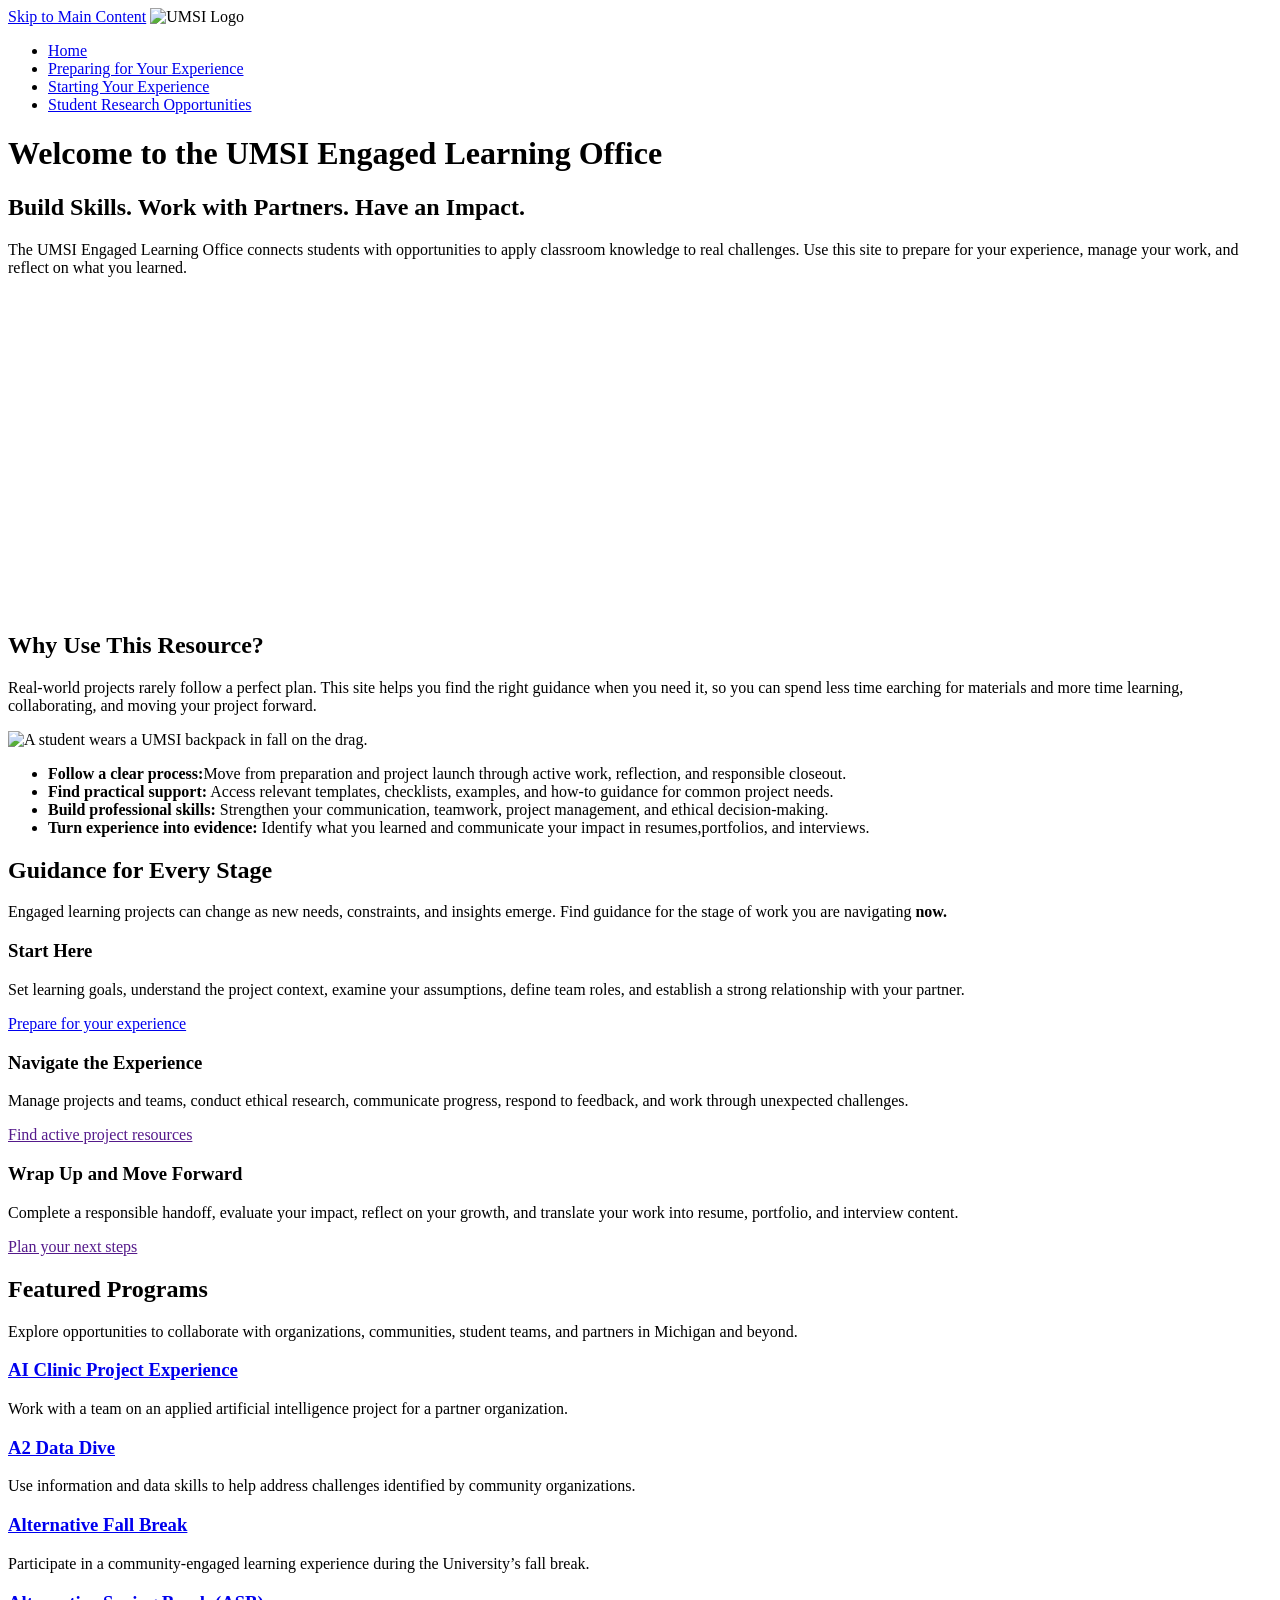
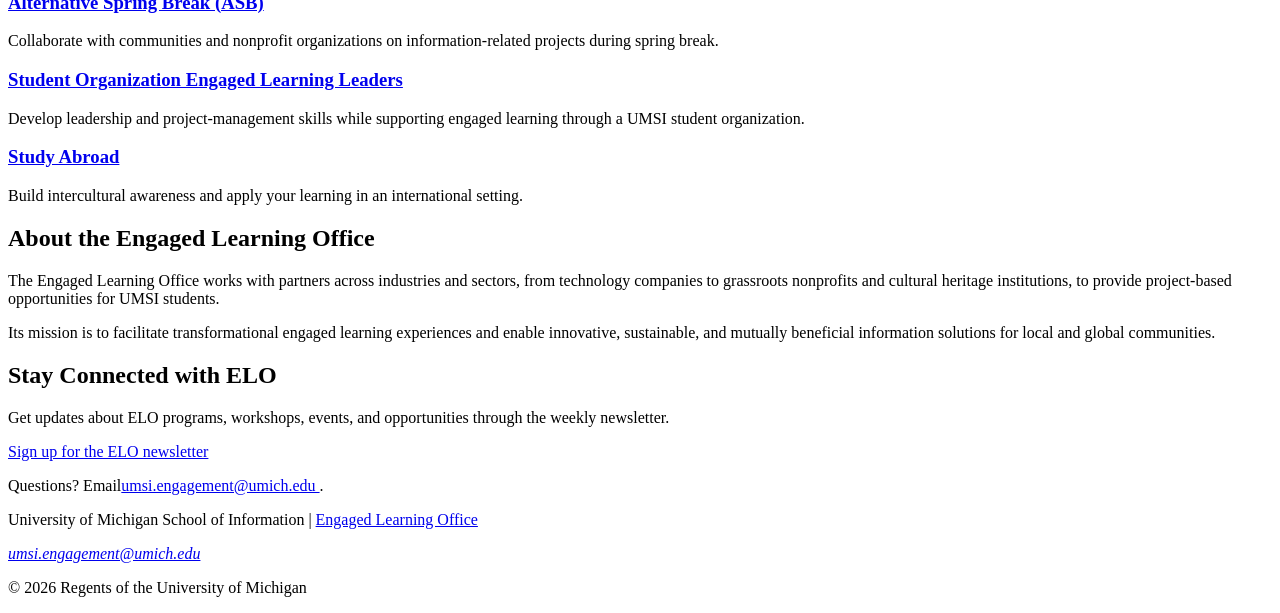
==== index.html @ c6bb86fb "Add files via upload" ====
<!DOCTYPE html>
<html lang="en">

<head>
  <meta charset="UTF-8">
  <meta name="viewport" content="width=device-width, initial-scale=1.0">
  <title>Engaged Learning Resources | UMSI</title>

</head>

<body>

  <header>
    <a href="#main">Skip to Main Content</a>
    <img src="images/UMSI_signature_vertical_informal_solidblue.jpg" alt="UMSI Logo">
    <nav>
      <ul>
        <li><a href="index.html">Home</a></li>
        <li><a href="prep.html">Preparing for Your Experience</a></li>
        <li><a href="start.html">Starting Your Experience</a></li>
        <li><a href="study.html">Student Research Opportunities</a></li>
      </ul>
    </nav>
    <h1>Welcome to the UMSI Engaged Learning Office</h1>

  </header>
  <main id="main">
    <section>
      <h2>Build Skills. Work with Partners. Have an Impact.</h2>
      <p>
        The UMSI Engaged Learning Office connects students with opportunities to apply classroom knowledge to real
        challenges. Use this site to prepare for your experience, manage your work, and reflect on what you learned.
      </p>

      <iframe width="560px" height="315px" src="https://www.youtube.com/embed/81ZO9RfIJEQ?si=tBp82YWZMl1u7CVS"
        title="YouTube video player" frameborder="0"
        allow="accelerometer; autoplay; clipboard-write; encrypted-media; gyroscope; picture-in-picture; web-share"
        referrerpolicy="strict-origin-when-cross-origin" allowfullscreen></iframe>
      <!-- Note: this iframe might cause an Axe ARIA error - that's not on you that's on YouTube! -->
    </section>

    <section>
      <h2>Why Use This Resource?</h2>

      <p>Real-world projects rarely follow a perfect plan. This site helps you find the right guidance when you need it,
        so you can spend less time earching for materials and more time learning, collaborating, and moving your project
        forward.
      </p>
      <img src="images/UMSI_CampusFall_UMSIBackpack_02.jpg" alt="A student wears a UMSI backpack in fall on the drag.">
      <ul>
        <li><strong>Follow a clear process:</strong>Move from preparation and project launch through active work,
          reflection, and responsible closeout.</li>
        <li><strong>Find practical support:</strong> Access relevant templates, checklists, examples, and how-to
          guidance for common project needs.</li>
        <li><strong>Build professional skills:</strong> Strengthen your communication, teamwork, project management, and
          ethical decision-making.</li>
        <li><strong>Turn experience into evidence:</strong> Identify what you learned and communicate your impact in
          resumes,portfolios, and interviews.</li>
      </ul>
    </section>

    <section>
      <h2>Guidance for Every Stage</h2>
      <p>Engaged learning projects can change as new needs, constraints, and insights emerge. Find guidance for the
        stage of work you are navigating <strong>now.</strong></p>
      <article>
        <h3>Start Here</h3>
        <p>Set learning goals, understand the project context, examine your assumptions, define team roles, and
          establish a strong relationship with your partner.</p>
        <a href="prep.html">Prepare for your experience</a>
      </article>

      <article>
        <h3>Navigate the Experience</h3>
        <p>Manage projects and teams, conduct ethical research, communicate progress, respond to feedback, and work
          through unexpected challenges.</p>
        <a href="">Find active project resources</a>
      </article>

      <article>
        <h3>Wrap Up and Move Forward</h3>
        <p>Complete a responsible handoff, evaluate your impact, reflect on your growth, and translate your work into
          resume, portfolio, and interview content.</p>
        <a href="">Plan your next steps</a>
      </article>
    </section>

    <section>
      <h2>Featured Programs</h2>
      <p>Explore opportunities to collaborate with organizations, communities, student teams, and partners in Michigan
        and beyond.</p>
      <article>
        <h3><a href="https://mcompass.umich.edu/_portal/tds-program-brochure?programid=12810">AI Clinic Project
            Experience</a></h3>
        <p>Work with a team on an applied artificial intelligence project for a partner organization.</p>
      </article>

      <article>
        <h3><a href="https://mcompass.umich.edu/_portal/tds-program-brochure?programid=12556">A2 Data Dive</a></h3>
        <p>Use information and data skills to help address challenges identified by community organizations.</p>
      </article>

      <article>
        <h3><a href="https://mcompass.umich.edu/_portal/tds-program-brochure?programid=11297">Alternative Fall Break</a>
        </h3>
        <p>Participate in a community-engaged learning experience during the University’s fall break.</p>
      </article>

      <article>
        <h3><a href="https://mcompass.umich.edu/_portal/tds-program-brochure?programid=10621">Alternative Spring Break
            (ASB)</a></h3>
        <p>Collaborate with communities and nonprofit organizations on information-related projects during spring break.
        </p>
      </article>

      <article>
        <h3><a href="https://mcompass.umich.edu/_portal/tds-program-brochure?programid=12294">Student Organization
            Engaged Learning Leaders</a></h3>
        <p>Develop leadership and project-management skills while supporting engaged learning through a UMSI student
          organization.</p>
      </article>

      <article>
        <h3><a href="https://www.si.umich.edu/student-life/study-abroad">Study Abroad</a></h3>
        <p>Build intercultural awareness and apply your learning in an international setting. </p>
      </article>
    </section>
    <section>
      <h2>About the Engaged Learning Office</h2>
      <p>The Engaged Learning Office works with partners across industries and sectors, from technology companies to
        grassroots nonprofits and cultural heritage institutions, to provide project-based opportunities for UMSI
        students.</p>
      <p>Its mission is to facilitate transformational engaged learning experiences and enable innovative, sustainable,
        and mutually beneficial information solutions for local and global communities.</p>
    </section>
    <aside>
      <h2>Stay Connected with ELO</h2>
      <p>Get updates about ELO programs, workshops, events, and opportunities through the weekly newsletter.</p>
      <div>
        <a href="https://umsi.info/elo-newsletter"> Sign up for the ELO newsletter</a>
      </div>
      <p>Questions? Email<a href="mailto:umsi.engagement@umich.edu">umsi.engagement@umich.edu </a>.</p>
    </aside>


    <!-- Content taken & modified from UMGPT with the prompt, "Write me a webpage of intro content to help meet the following requirements - this is for the home page": and then pasted in the client objectives & project requirements"
        UMGPT. (2026). UMGPT ( GPT-5.6 Sol September 7th version) [Large language model]. -->
  </main>
  <footer>
    <p>University of Michigan School of Information | <a
        href="https://www.si.umich.edu/programs/engaged-learning/about-engaged-learning-office">Engaged Learning Office
      </a></p>
    <address>
      <a href="mailto:umsi.engagement@umich.edu">umsi.engagement@umich.edu</a>
    </address>
    <p>&copy; 2026 Regents of the University of Michigan</p>
  </footer>
</body>

</html>
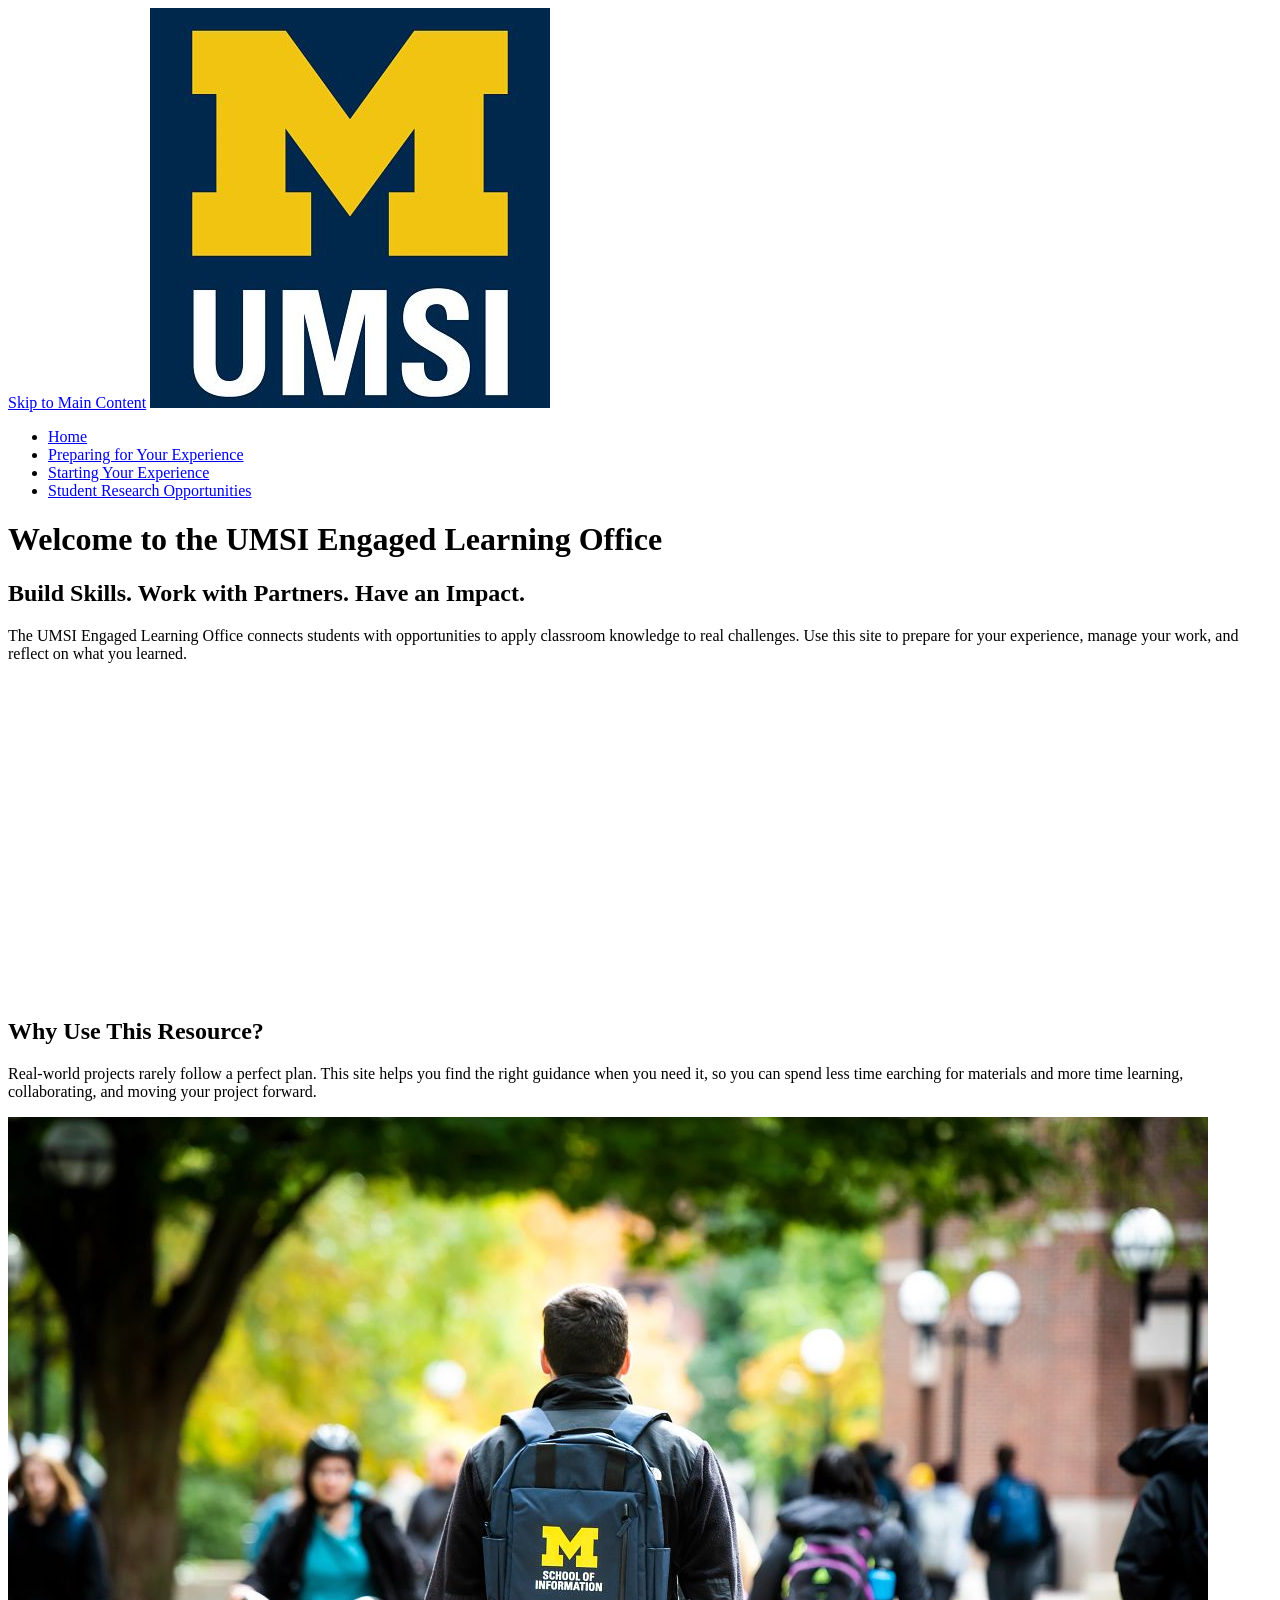
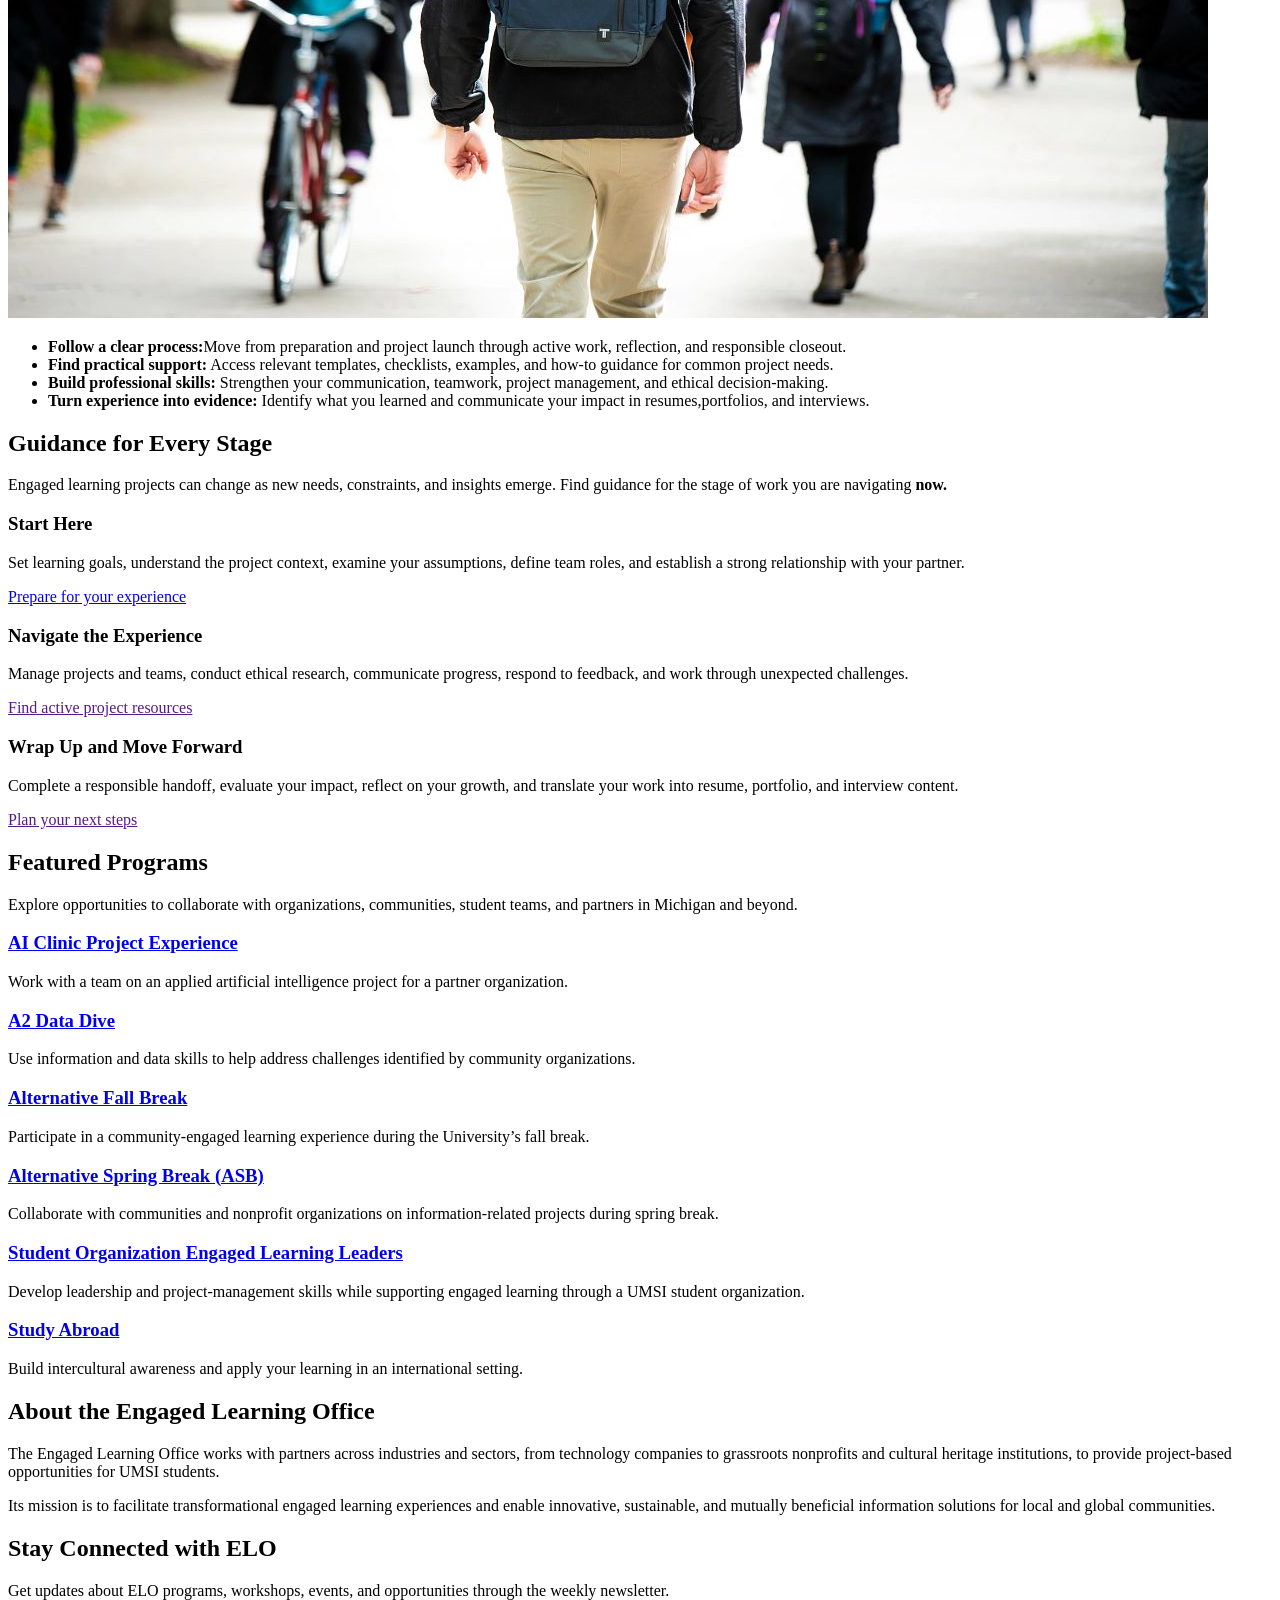
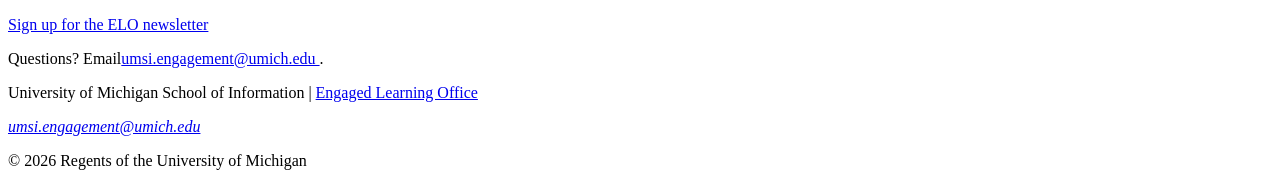
==== commit fa41c7b7: "Add files via upload" ====
--- a/index.html
+++ b/index.html
@@ -5,17 +5,19 @@
   <meta charset="UTF-8">
   <meta name="viewport" content="width=device-width, initial-scale=1.0">
   <title>Engaged Learning Resources | UMSI</title>
+  <link rel="stylesheet" href="css/html5reset.css">
+  <link rel="stylesheet" href="css/style.css">
 
 </head>
 
 <body>
 
   <header>
-    <a href="#main">Skip to Main Content</a>
+    <a href="#main" class="skip-link">Skip to Main Content</a>
     <img src="images/UMSI_signature_vertical_informal_solidblue.jpg" alt="UMSI Logo">
     <nav>
       <ul>
-        <li><a href="index.html">Home</a></li>
+        <li><a href="index.html" class="active">Home</a></li>
         <li><a href="prep.html">Preparing for Your Experience</a></li>
         <li><a href="start.html">Starting Your Experience</a></li>
         <li><a href="study.html">Student Research Opportunities</a></li>
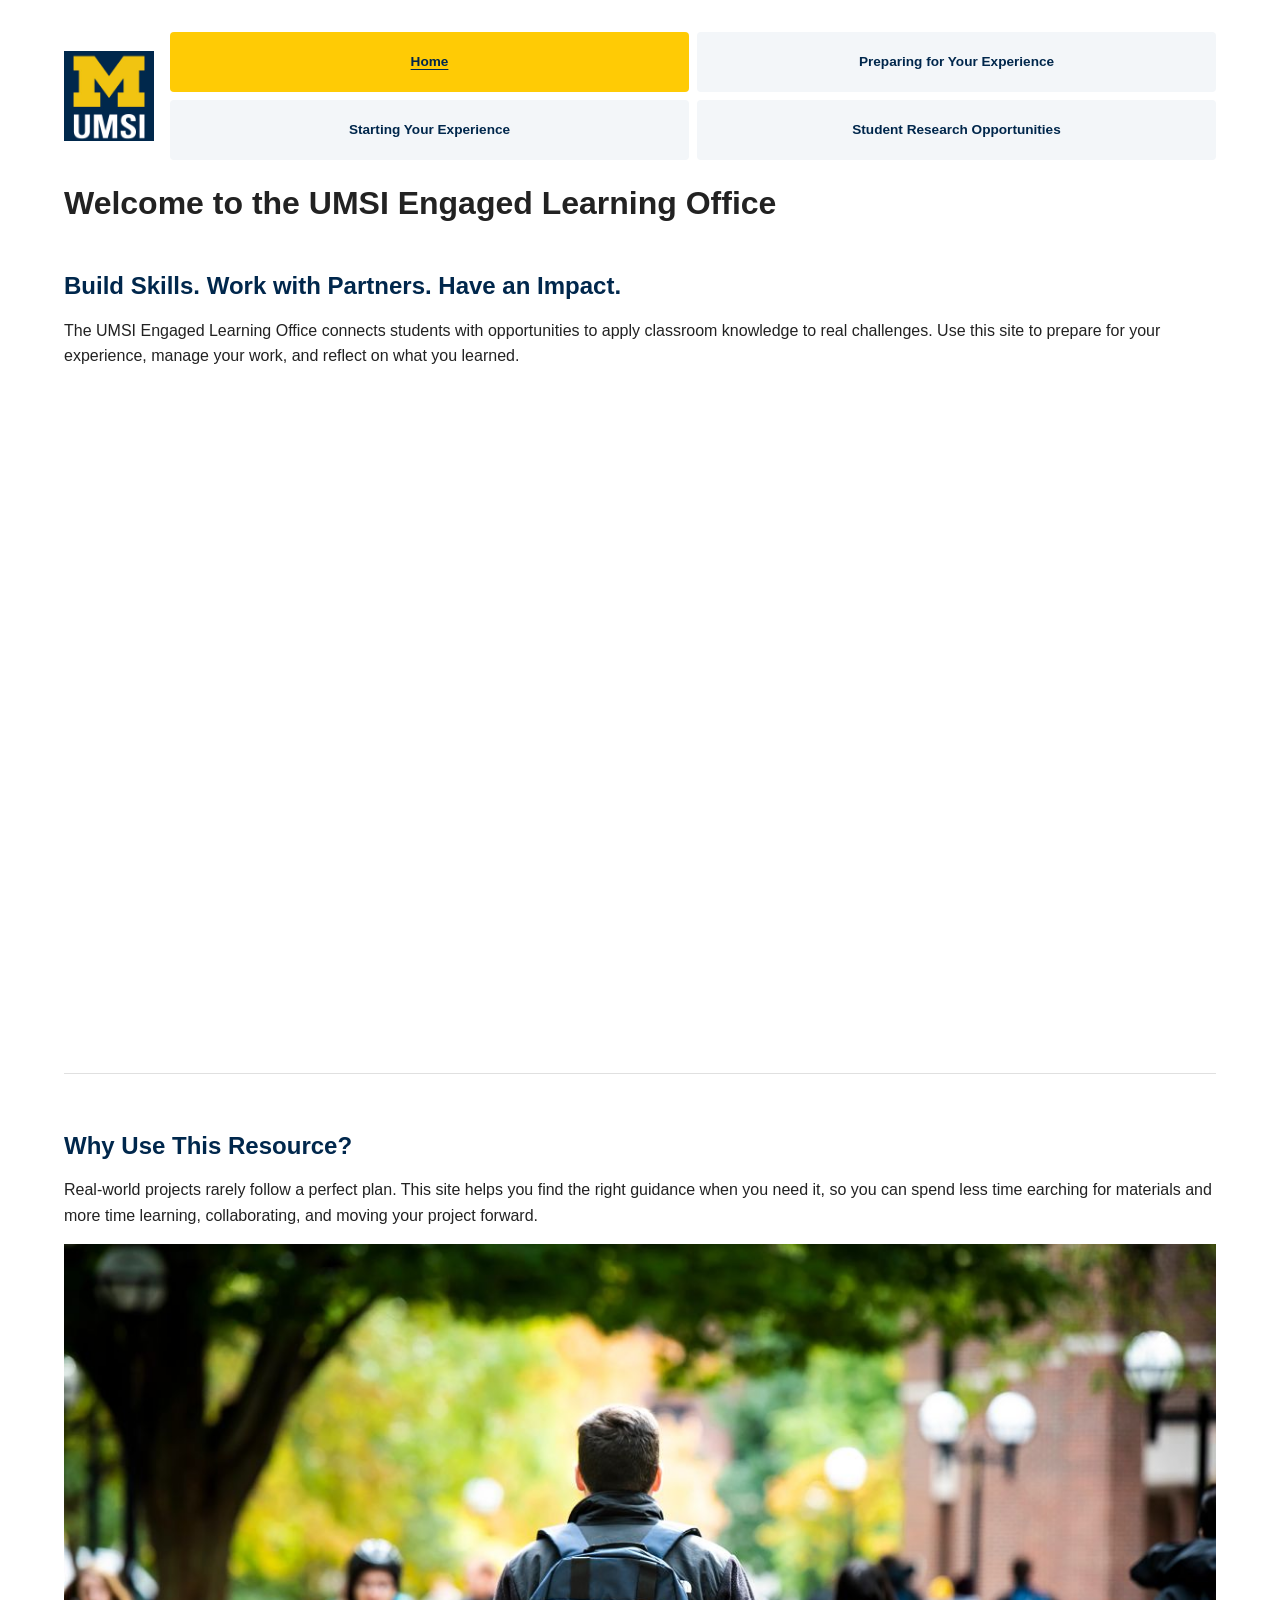
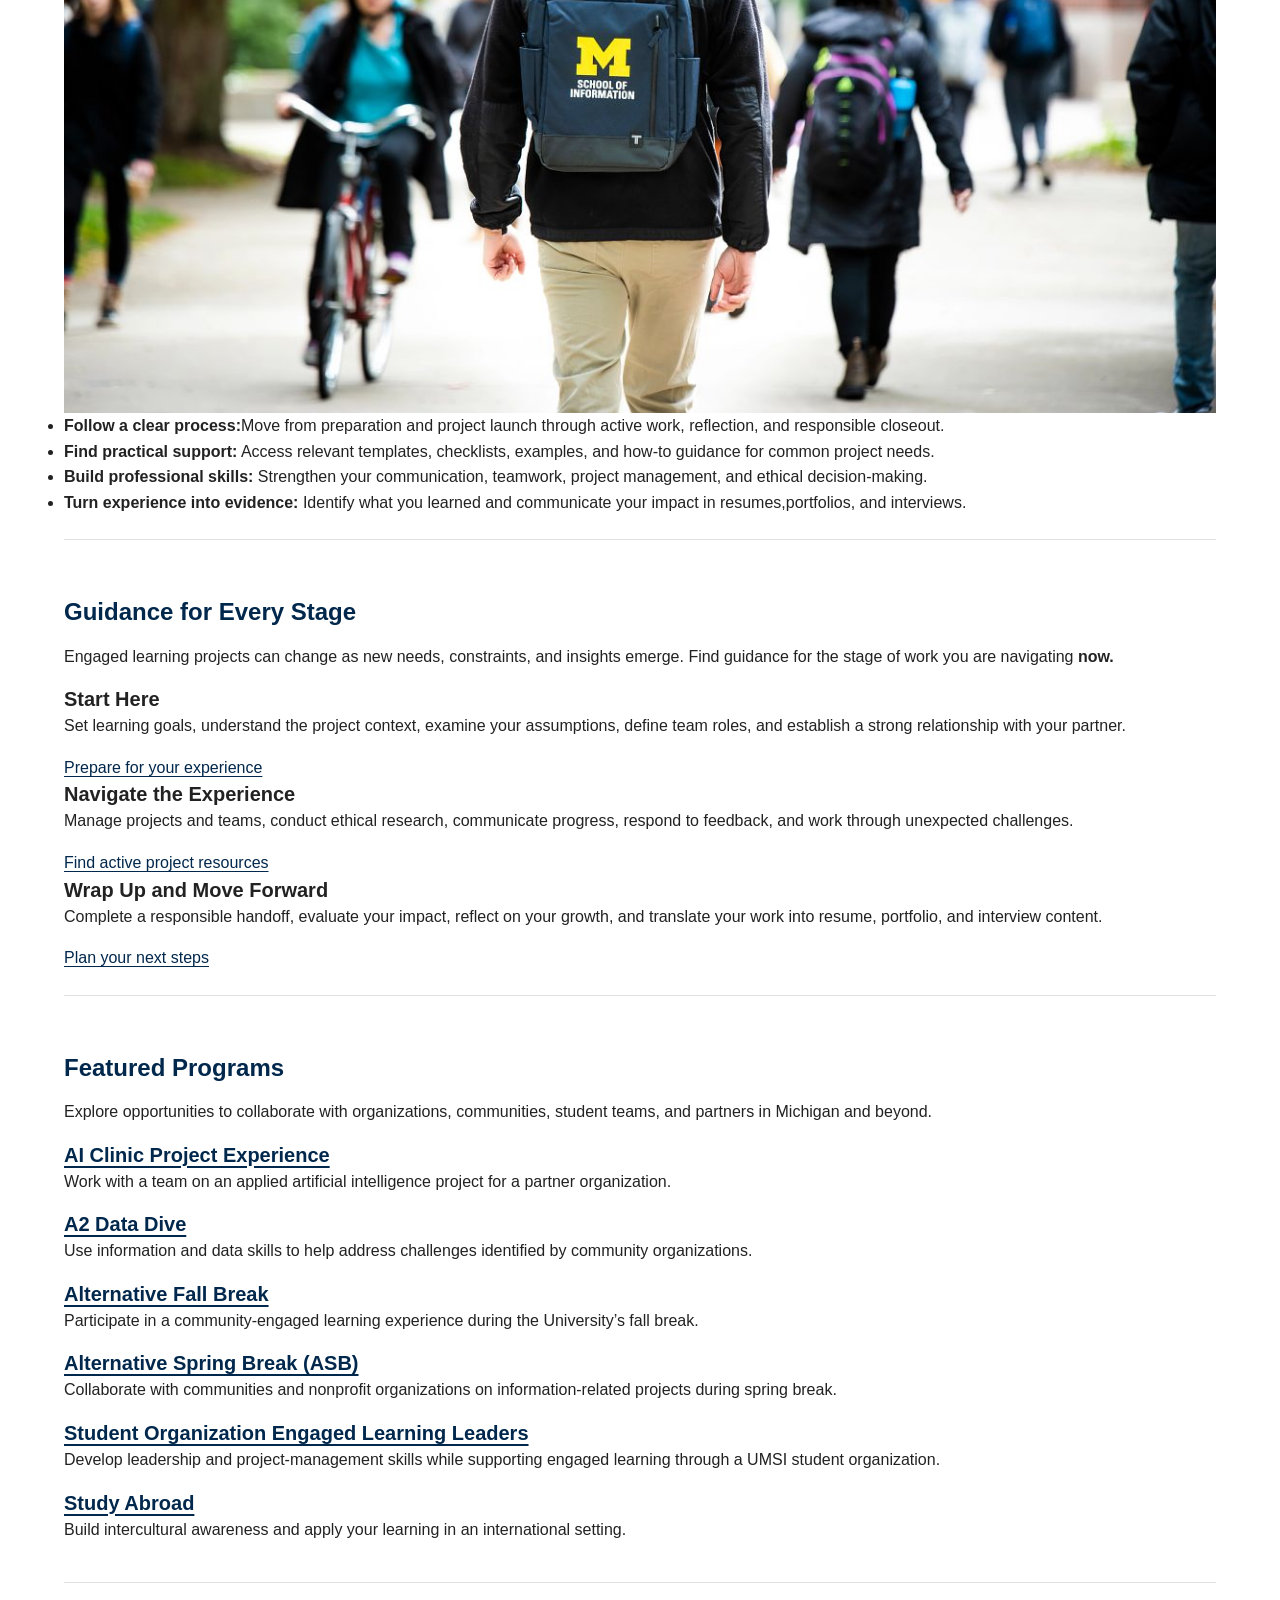
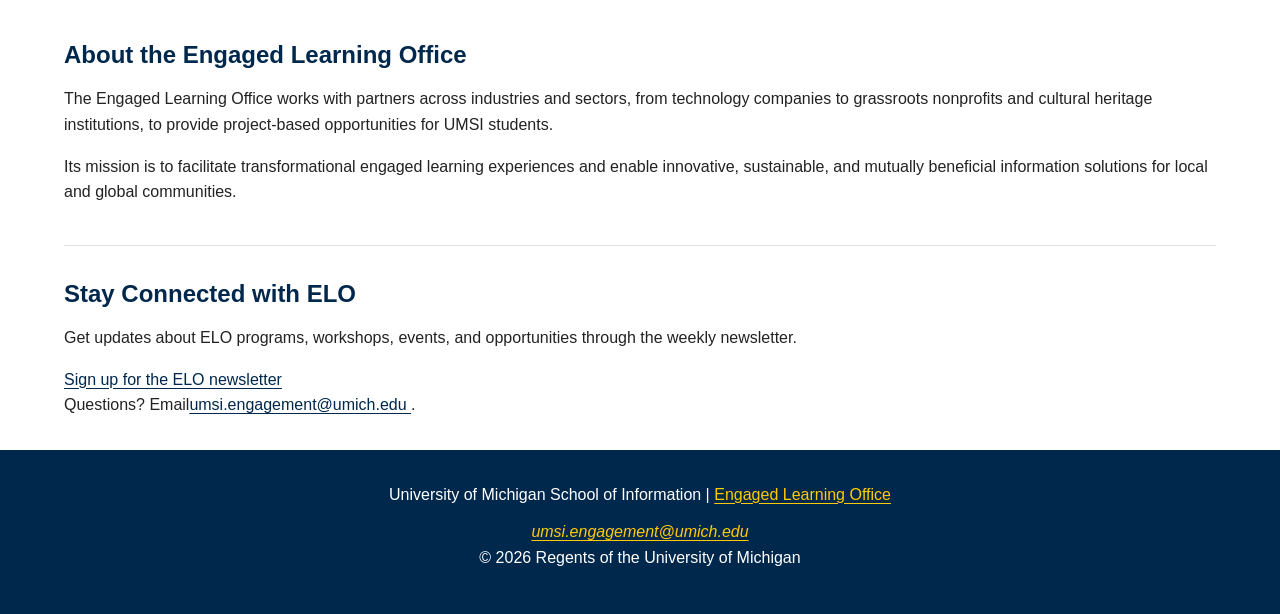
==== commit 93e8e332: "Add files via upload" ====
--- a/index.html
+++ b/index.html
@@ -65,12 +65,10 @@
       <h2>Guidance for Every Stage</h2>
       <p>Engaged learning projects can change as new needs, constraints, and insights emerge. Find guidance for the
         stage of work you are navigating <strong>now.</strong></p>
-      <article>
         <h3>Start Here</h3>
         <p>Set learning goals, understand the project context, examine your assumptions, define team roles, and
           establish a strong relationship with your partner.</p>
         <a href="prep.html">Prepare for your experience</a>
-      </article>
 
       <article>
         <h3>Navigate the Experience</h3>
--- a/css/style.css
+++ b/css/style.css
@@ -0,0 +1,189 @@
+/* UMSI Brand Colors */
+:root {
+    --michigan-blue: #00274C;
+    --michigan-maize: #FFCB05;
+    --light-blue: #EAF2F8;
+    --light-gray: #F5F5F5;
+    --white: #FFFFFF;
+    --text-color: #222222;
+}
+
+body {
+    font-family: Arial, Helvetica, sans-serif;
+    font-size: 1rem;
+    line-height: 1.6;
+    color: var(--text-color);
+    background-color: var(--white);
+}
+
+img {
+    max-width: 100%;
+    height: auto;
+    display: block;
+}
+
+a {
+    color: var(--michigan-blue);
+    text-decoration: underline;
+    text-underline-offset: 0.2em;
+}
+
+a:focus-visible {
+    outline: 3px solid var(--michigan-maize);
+    outline-offset: 3px;
+}
+
+h1 {
+    font-size: 2rem;
+    line-height: 1.2;
+    font-weight: 700;
+}
+
+h2 {
+    font-size: 1.5rem;
+    line-height: 1.3;
+    font-weight: 700;
+}
+
+h3 {
+    font-size: 1.25rem;
+    line-height: 1.4;
+    font-weight: 700;
+}
+
+main {
+    width: 90%;
+    max-width: 1200px;
+    margin: 0 auto;
+}
+main section {
+    padding: 1.5rem 0;
+    border-bottom: 1px solid #E0E0E0;
+}
+main h2 {
+    color: #00274C;
+    font-size: 1.5rem;
+    margin-bottom: 1rem;
+    line-height: 1.3;
+}
+
+section {
+    margin-bottom: 2rem;
+}
+
+p {
+    margin-bottom: 1rem;
+}
+
+/* Skip to Main Content */
+
+.skip-link {
+    position: absolute;
+    left: -9999px;
+    top: auto;
+    width: 1px;
+    height: 1px;
+    overflow: hidden;
+}
+
+.skip-link:focus {
+    left: 1rem;
+    top: 1rem;
+    width: auto;
+    height: auto;
+    padding: 1rem;
+    background-color: #FFCB05;
+    color: #00274C;
+    z-index: 1000;
+}
+/* Header */
+
+header {
+    display: grid;
+    grid-template-columns: 90px 1fr;
+    column-gap: 1rem;
+    align-items: center;
+    padding: 2rem 5% 1.5rem;
+}
+
+header > img {
+    width: 90px;
+    grid-column: 1;
+    grid-row: 1;
+}
+
+header nav {
+    grid-column: 2;
+    grid-row: 1;
+    margin-top: 0;
+}
+
+header h1 {
+    grid-column: 1 / -1;
+    grid-row: 2;
+    margin-top: 1.5rem;
+}
+/* Navigation */
+
+nav {
+    margin-top: 1rem;
+}
+
+nav ul {
+    display: grid;
+    grid-template-columns: repeat(2, minmax(0, 1fr));
+    gap: 0.5rem;
+}
+
+nav a {
+    display: flex;
+    align-items: center;
+    justify-content: center;
+
+    min-height: 2.75rem;
+    padding: 0.5rem 0.4rem;
+
+    background-color: #F3F6F9;
+    color: #00274C;
+
+    text-align: center;
+    text-decoration: none;
+    font-size: 0.85rem;
+    line-height: 1.3;
+    font-weight: 600;
+
+    border-radius: 0.25rem;
+}
+nav a.active {
+    background-color: #FFCB05;
+    color: #00274C;
+    text-decoration: underline;
+}
+
+/* Responsive YouTube Video */
+iframe {
+    display: block;
+    width: 100%;
+    max-width: 100%;
+    aspect-ratio: 16 / 9;
+    height: unset;
+    border: none;
+    margin: 1rem 0;
+}
+
+/* Footer */
+footer {
+    background-color: #00274C;
+    color: #FFFFFF;
+    padding: 2rem 5%;
+    text-align: center;
+    margin-top: 2rem;
+}
+
+footer a {
+    color: #FFCB05;
+}
+
+footer p {
+    margin-bottom: 0.75rem;
+}
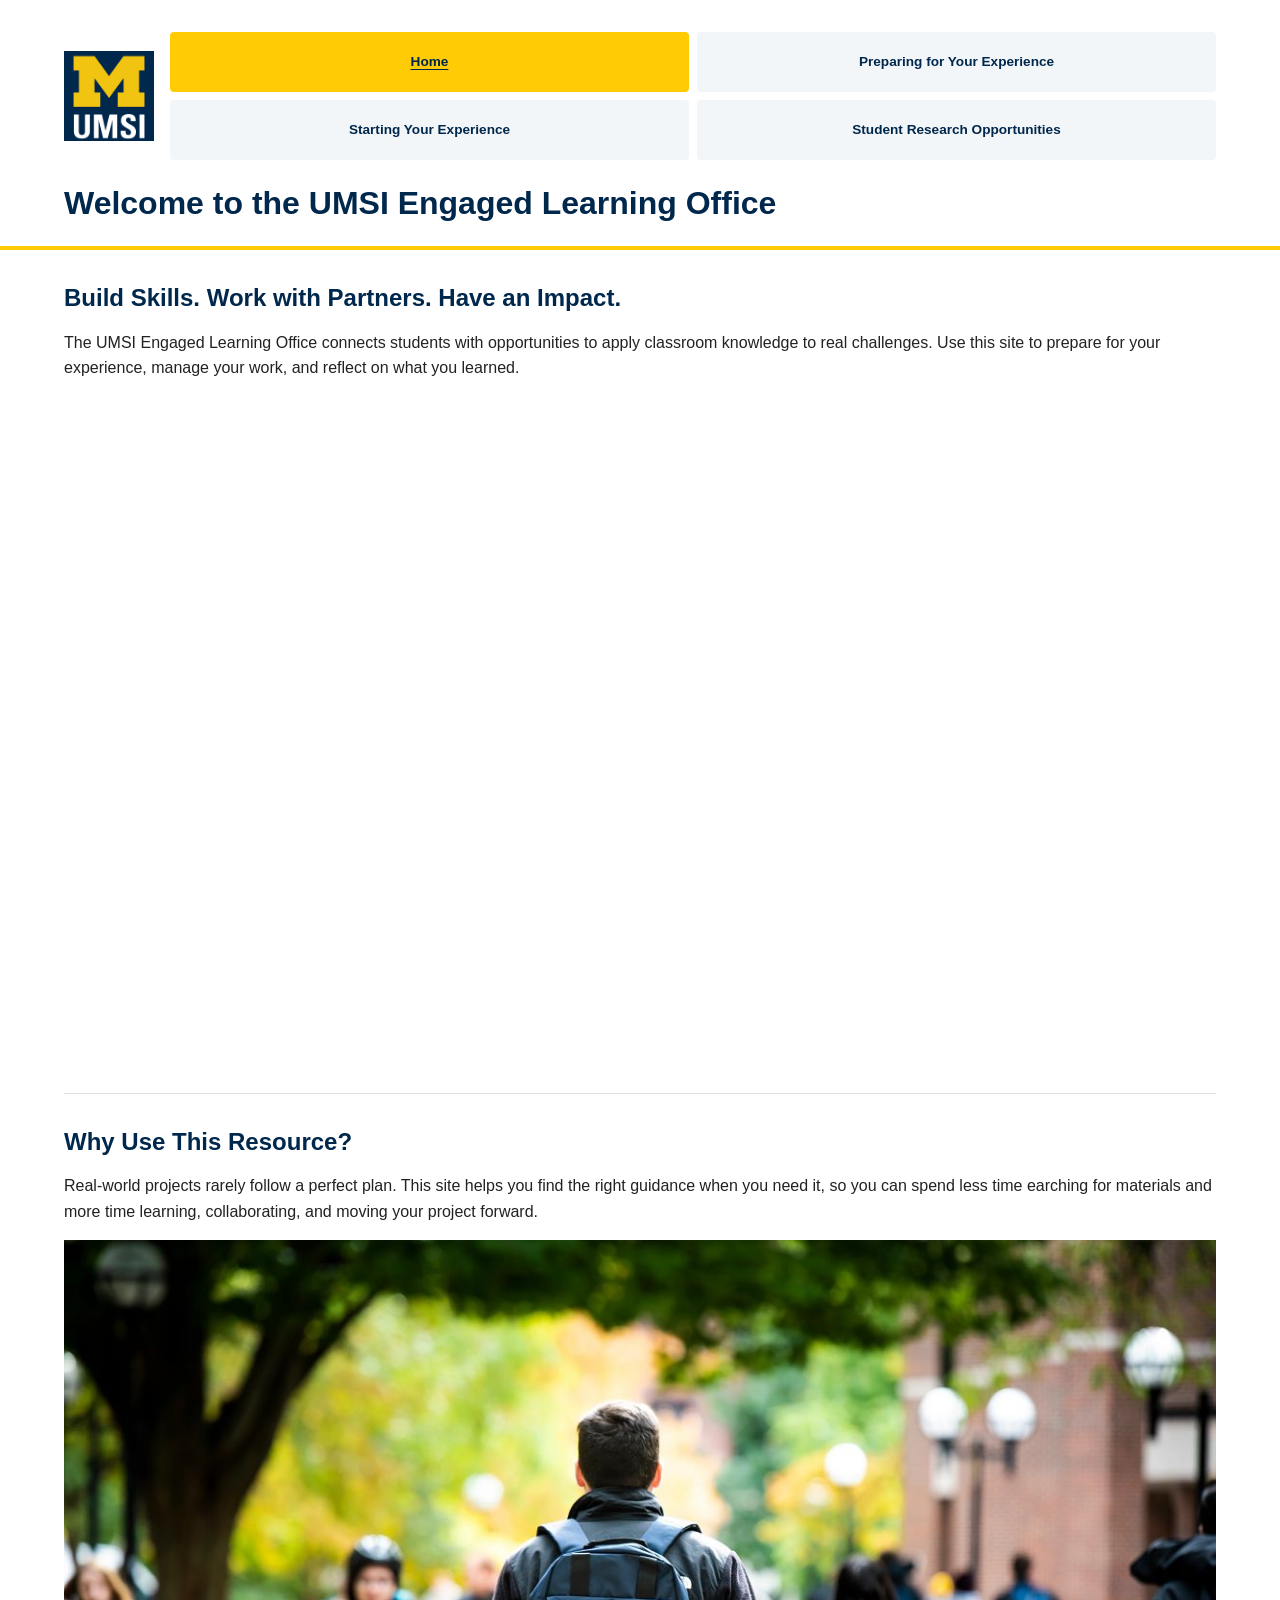
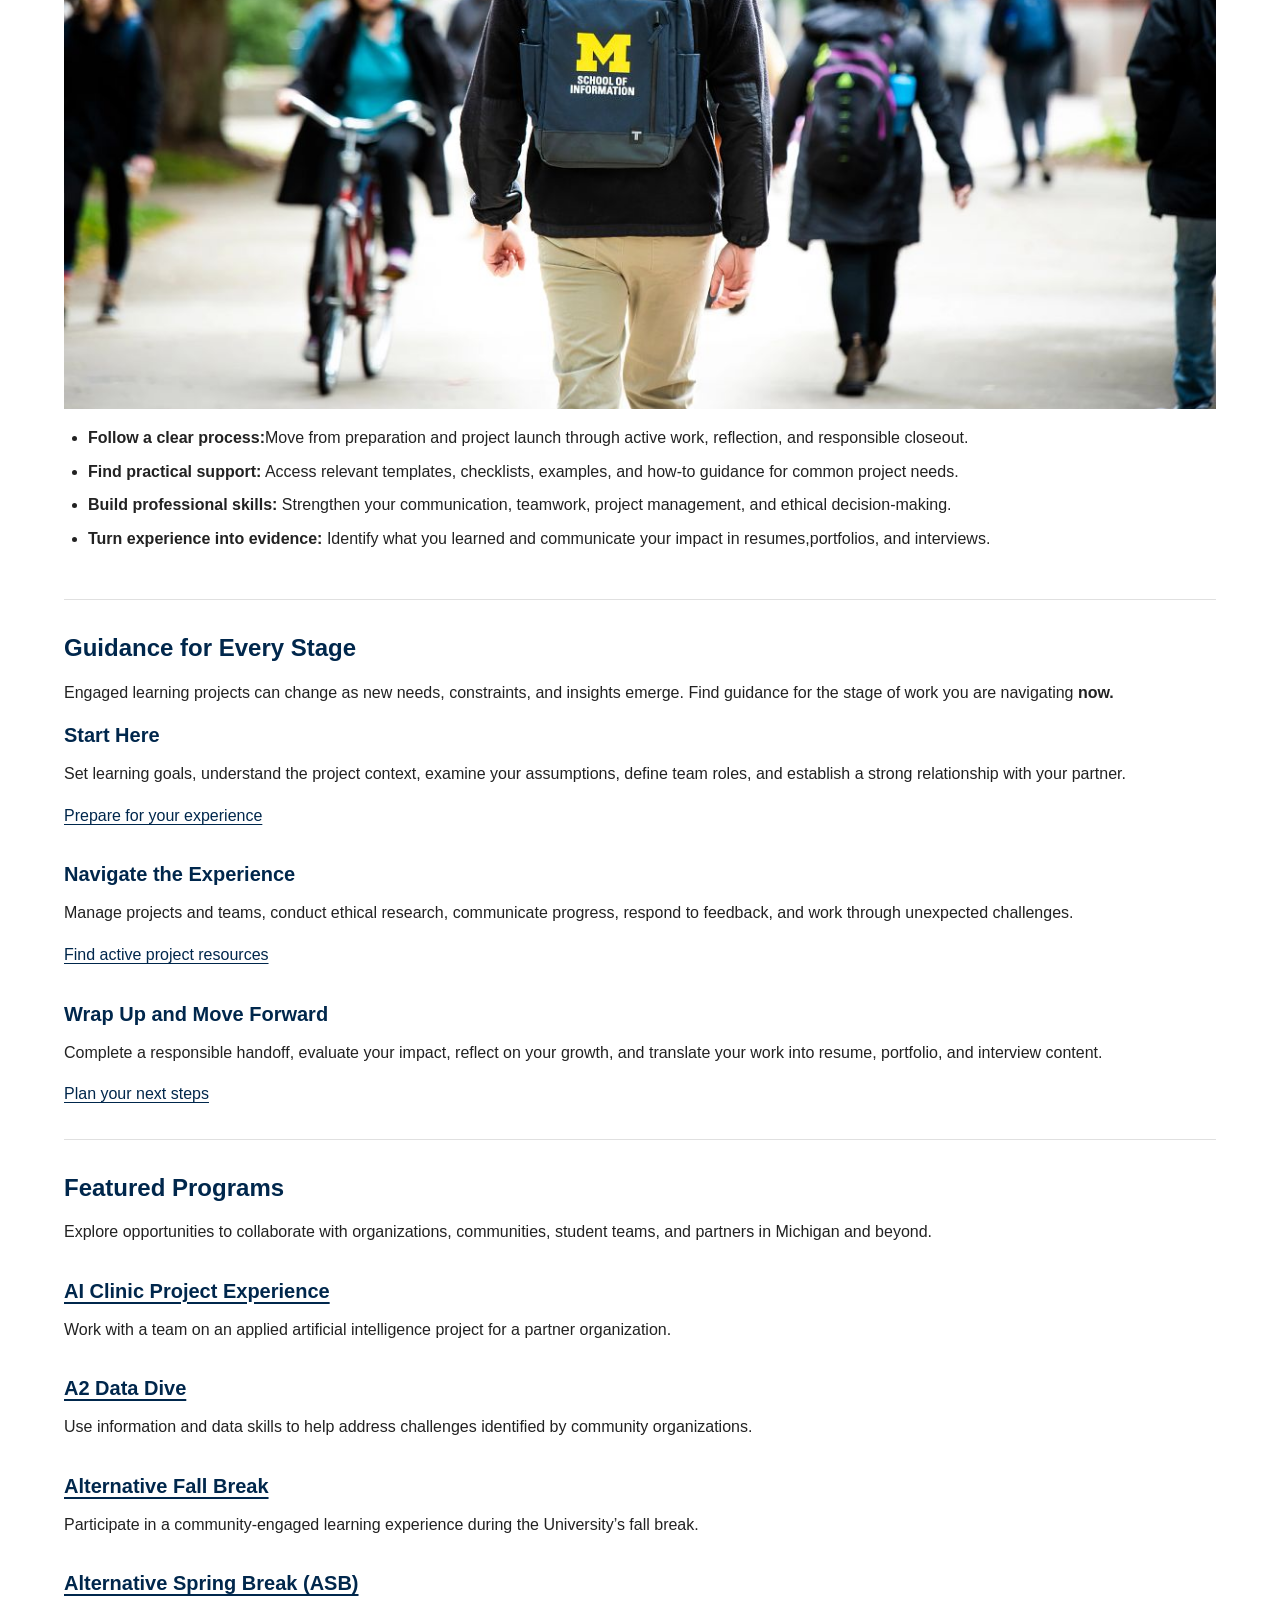
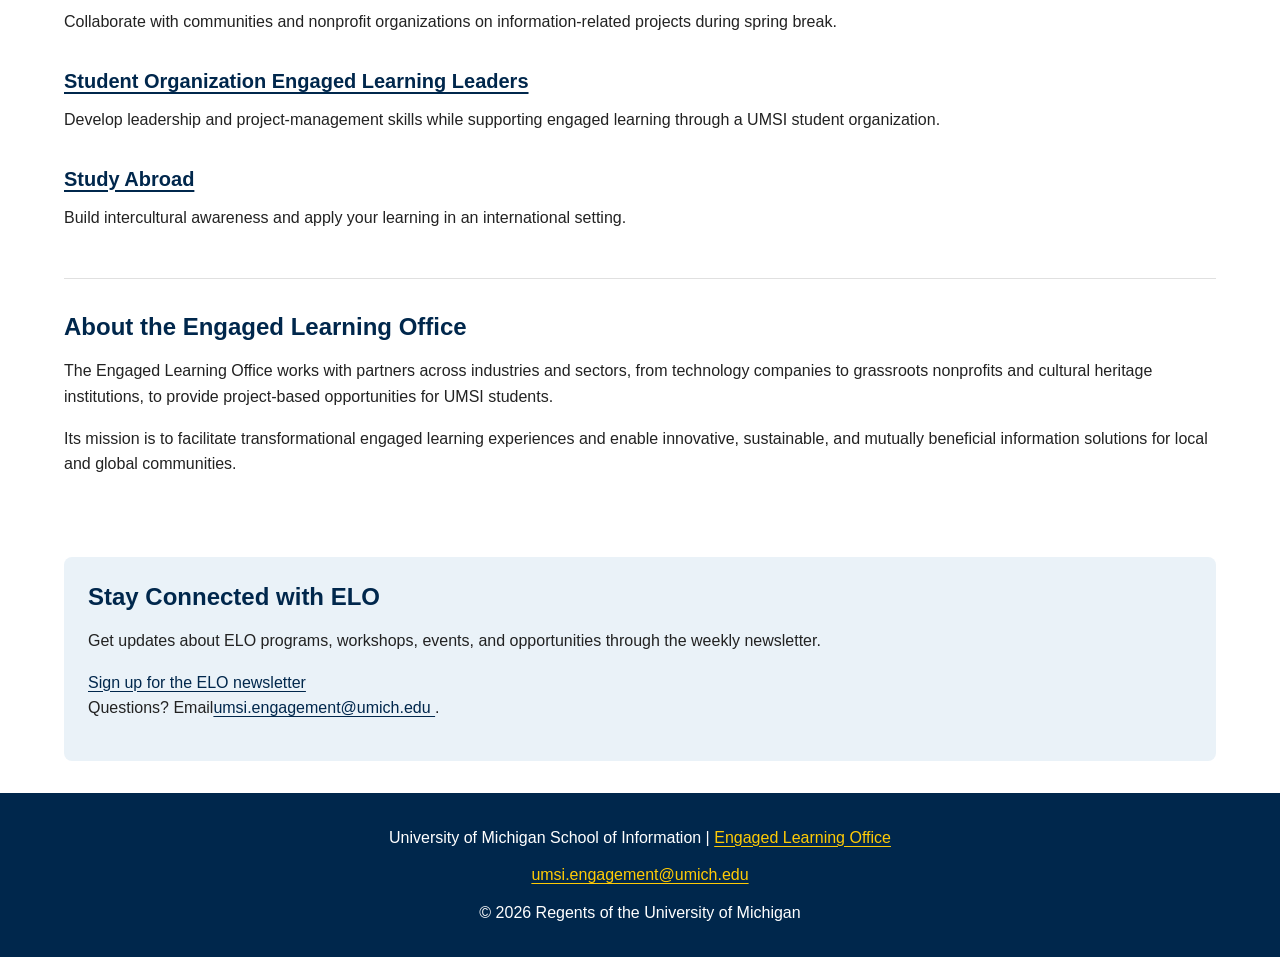
==== commit b01b2c8c: "Add script tag for site.js in index.html" ====
--- a/index.html
+++ b/index.html
@@ -7,6 +7,7 @@
   <title>Engaged Learning Resources | UMSI</title>
   <link rel="stylesheet" href="css/html5reset.css">
   <link rel="stylesheet" href="css/style.css">
+  <script src="js/site.js" defer></script>
 
 </head>
 
@@ -157,4 +158,4 @@
   </footer>
 </body>
 
-</html>+</html>
--- a/css/style.css
+++ b/css/style.css
@@ -1,4 +1,5 @@
 /* UMSI Brand Colors */
+
 :root {
     --michigan-blue: #00274C;
     --michigan-maize: #FFCB05;
@@ -6,7 +7,10 @@
     --light-gray: #F5F5F5;
     --white: #FFFFFF;
     --text-color: #222222;
-}
+    --border-color: #E0E0E0;
+}
+
+/* General Styles */
 
 body {
     font-family: Arial, Helvetica, sans-serif;
@@ -17,9 +21,9 @@
 }
 
 img {
+    display: block;
     max-width: 100%;
     height: auto;
-    display: block;
 }
 
 a {
@@ -49,26 +53,6 @@
     font-size: 1.25rem;
     line-height: 1.4;
     font-weight: 700;
-}
-
-main {
-    width: 90%;
-    max-width: 1200px;
-    margin: 0 auto;
-}
-main section {
-    padding: 1.5rem 0;
-    border-bottom: 1px solid #E0E0E0;
-}
-main h2 {
-    color: #00274C;
-    font-size: 1.5rem;
-    margin-bottom: 1rem;
-    line-height: 1.3;
-}
-
-section {
-    margin-bottom: 2rem;
 }
 
 p {
@@ -92,18 +76,20 @@
     width: auto;
     height: auto;
     padding: 1rem;
-    background-color: #FFCB05;
-    color: #00274C;
+    background-color: var(--michigan-maize);
+    color: var(--michigan-blue);
     z-index: 1000;
 }
+
 /* Header */
 
 header {
     display: grid;
-    grid-template-columns: 90px 1fr;
+    grid-template-columns: 90px minmax(0, 1fr);
     column-gap: 1rem;
     align-items: center;
     padding: 2rem 5% 1.5rem;
+    border-bottom: 4px solid var(--michigan-maize);
 }
 
 header > img {
@@ -122,68 +108,173 @@
     grid-column: 1 / -1;
     grid-row: 2;
     margin-top: 1.5rem;
-}
+    color: var(--michigan-blue);
+}
+
 /* Navigation */
-
-nav {
-    margin-top: 1rem;
-}
 
 nav ul {
     display: grid;
     grid-template-columns: repeat(2, minmax(0, 1fr));
     gap: 0.5rem;
+    list-style: none;
+    padding: 0;
+    margin: 0;
+}
+
+nav li {
+    margin: 0;
 }
 
 nav a {
     display: flex;
     align-items: center;
     justify-content: center;
-
     min-height: 2.75rem;
     padding: 0.5rem 0.4rem;
-
     background-color: #F3F6F9;
-    color: #00274C;
-
+    color: var(--michigan-blue);
     text-align: center;
     text-decoration: none;
     font-size: 0.85rem;
     line-height: 1.3;
     font-weight: 600;
-
     border-radius: 0.25rem;
 }
+
 nav a.active {
-    background-color: #FFCB05;
-    color: #00274C;
+    background-color: var(--michigan-maize);
+    color: var(--michigan-blue);
     text-decoration: underline;
 }
 
+nav a:hover {
+    background-color: var(--light-blue);
+}
+
+nav a.active:hover {
+    background-color: var(--michigan-maize);
+}
+
+/* Main Content */
+
+main {
+    width: 90%;
+    max-width: 1200px;
+    margin: 0 auto;
+}
+
+/* Major Sections */
+
+main > section {
+    padding: 2rem 0;
+    margin: 0;
+}
+
+main > section + section {
+    border-top: 1px solid var(--border-color);
+}
+
+/* Section Headings */
+
+main h2 {
+    color: var(--michigan-blue);
+    font-size: 1.5rem;
+    line-height: 1.3;
+    margin-bottom: 1rem;
+}
+
+main h3 {
+    color: var(--michigan-blue);
+    font-size: 1.25rem;
+    line-height: 1.4;
+    margin-bottom: 0.75rem;
+}
+
+/* Articles */
+
+main article {
+    margin-top: 2rem;
+    margin-bottom: 0;
+    padding: 0;
+    border: none;
+}
+
+main article h2,
+main article h3 {
+    margin-bottom: 0.75rem;
+}
+
+/* Lists */
+
+main ul {
+    list-style-type: disc;
+    padding-left: 1.5rem;
+    margin-bottom: 1rem;
+}
+
+main ol {
+    list-style-type: decimal;
+    padding-left: 1.5rem;
+    margin-bottom: 1rem;
+}
+
+main li {
+    margin-bottom: 0.5rem;
+}
+
+/* Images */
+
+main img {
+    max-width: 100%;
+    height: auto;
+    margin: 1rem 0;
+}
+
 /* Responsive YouTube Video */
+
 iframe {
     display: block;
     width: 100%;
     max-width: 100%;
     aspect-ratio: 16 / 9;
-    height: unset;
+    height: auto;
     border: none;
     margin: 1rem 0;
 }
 
+/* Additional Content */
+
+main aside {
+    padding: 1.5rem;
+    margin: 2rem 0;
+    background-color: var(--light-blue);
+    border-radius: 0.5rem;
+}
+
 /* Footer */
+
 footer {
-    background-color: #00274C;
-    color: #FFFFFF;
+    background-color: var(--michigan-blue);
+    color: var(--white);
     padding: 2rem 5%;
     text-align: center;
     margin-top: 2rem;
 }
 
 footer a {
-    color: #FFCB05;
+    color: var(--michigan-maize);
 }
 
 footer p {
     margin-bottom: 0.75rem;
-}+}
+
+footer p:last-child {
+    margin-bottom: 0;
+}
+
+footer address {
+    margin-bottom: 0.75rem;
+    font-style: normal;
+}
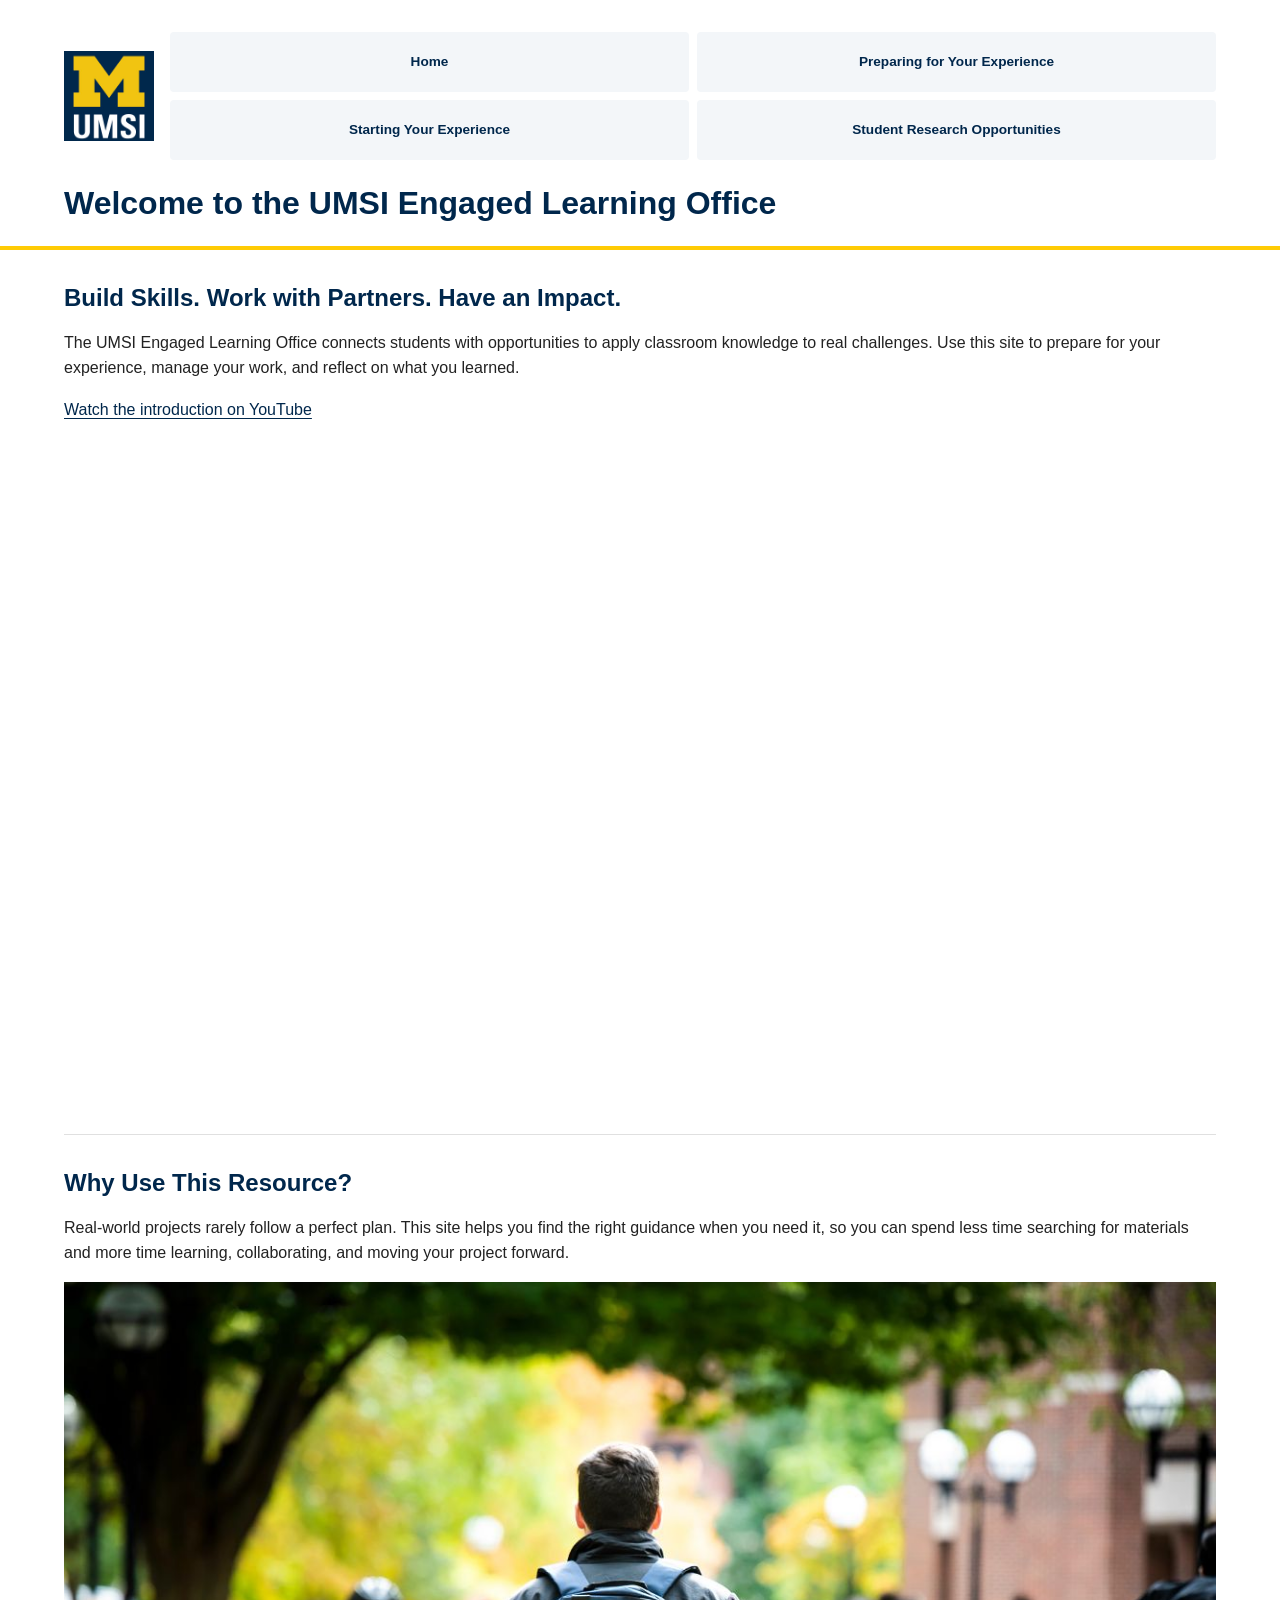
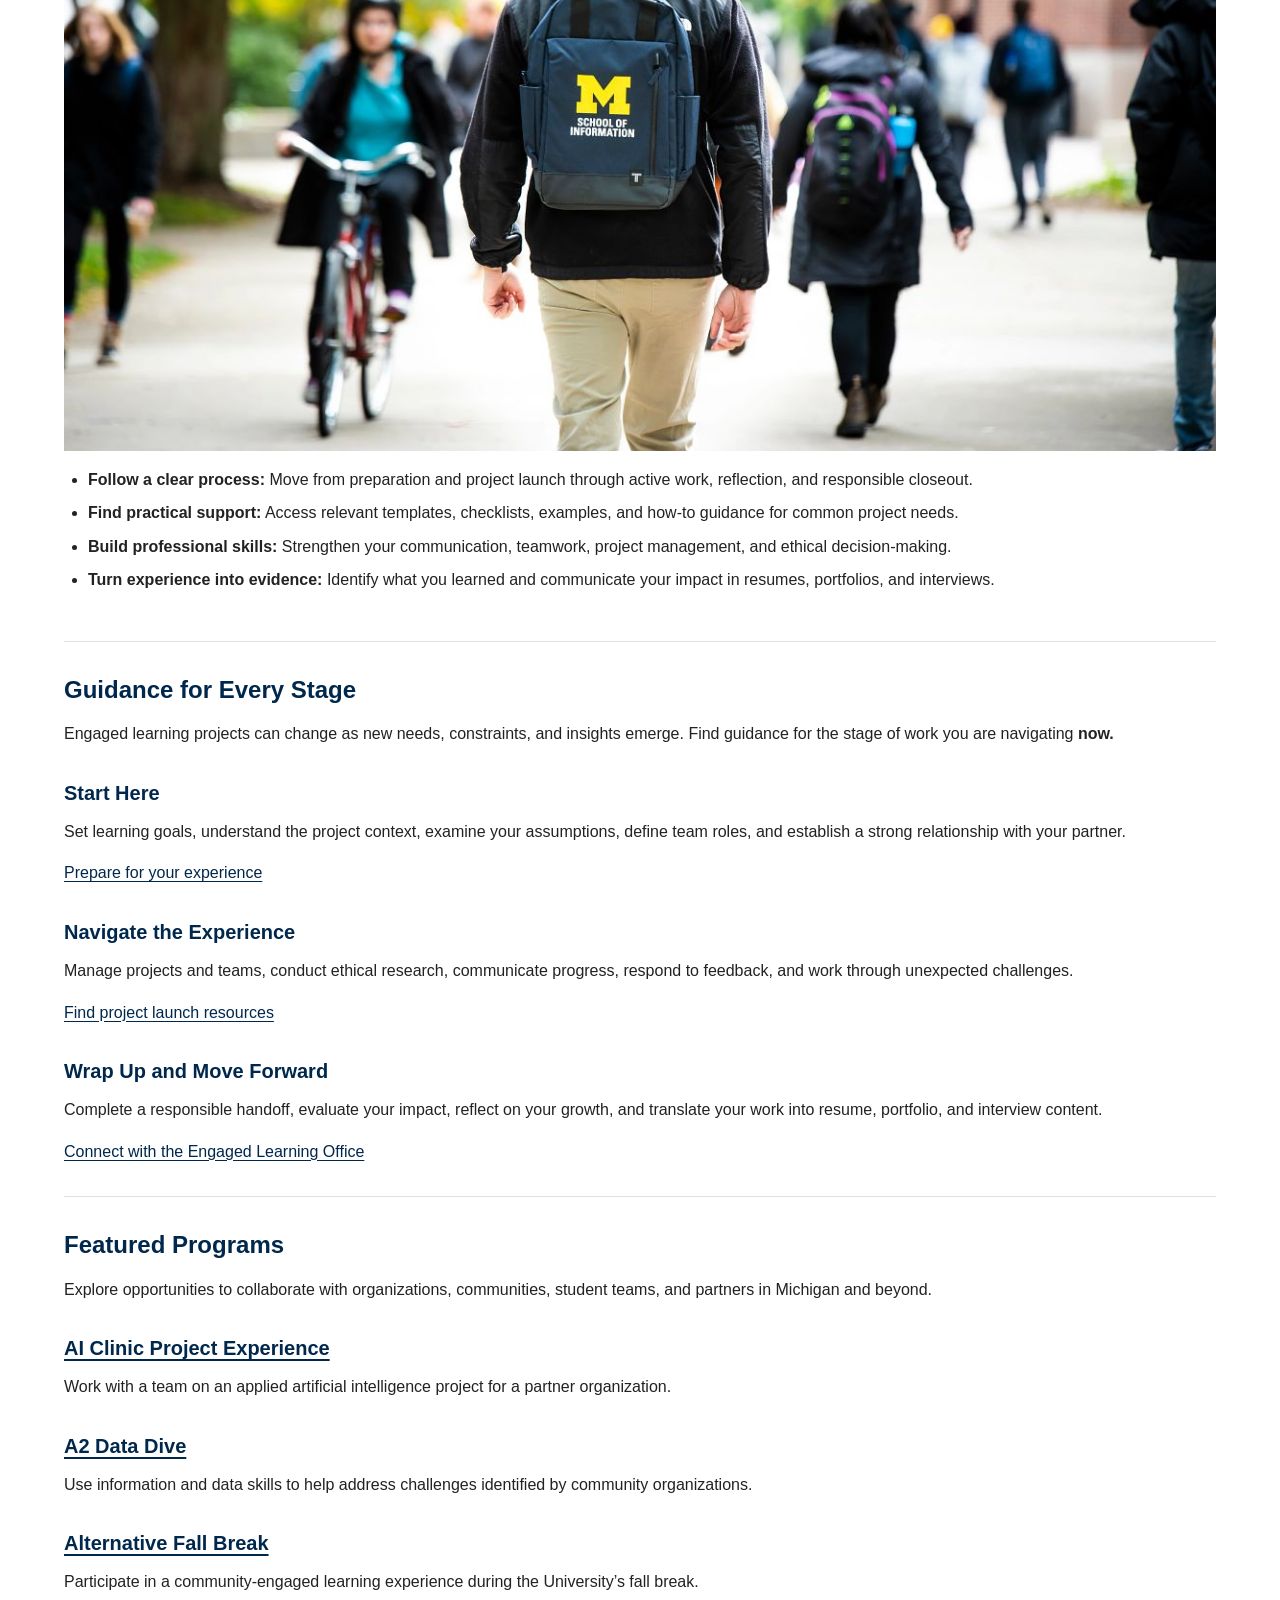
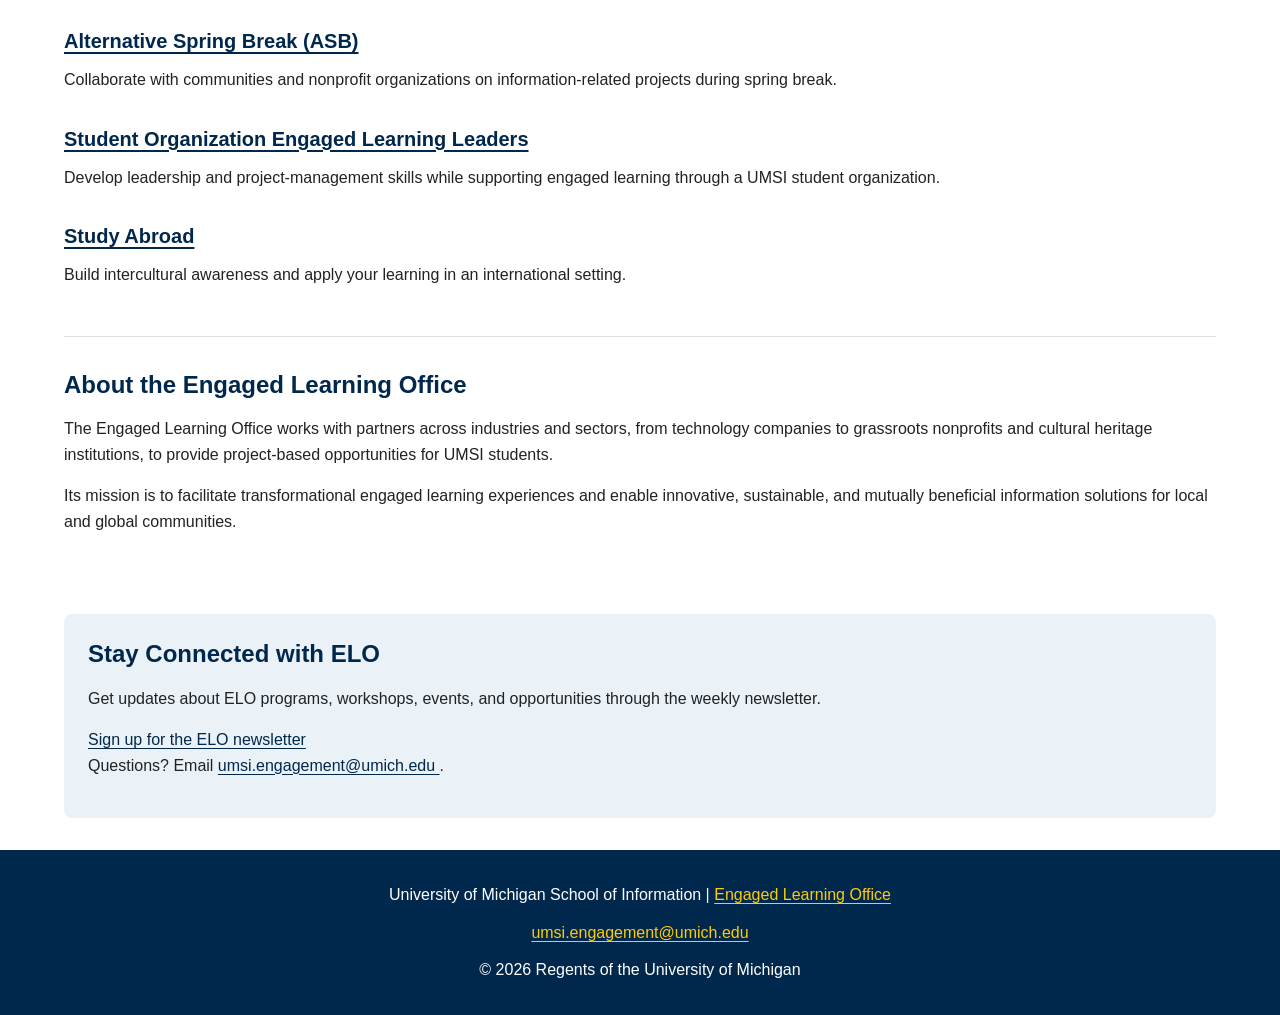
==== commit e525fd33: "Add files via upload" ====
--- a/index.html
+++ b/index.html
@@ -7,18 +7,18 @@
   <title>Engaged Learning Resources | UMSI</title>
   <link rel="stylesheet" href="css/html5reset.css">
   <link rel="stylesheet" href="css/style.css">
+
   <script src="js/site.js" defer></script>
-
 </head>
 
 <body>
 
   <header>
     <a href="#main" class="skip-link">Skip to Main Content</a>
-    <img src="images/UMSI_signature_vertical_informal_solidblue.jpg" alt="UMSI Logo">
-    <nav>
+    <img src="images/UMSI_signature_vertical_informal_solidblue.jpg" alt="University of Michigan School of Information" width="400" height="400">
+    <nav aria-label="Primary">
       <ul>
-        <li><a href="index.html" class="active">Home</a></li>
+        <li><a href="index.html" aria-current="page">Home</a></li>
         <li><a href="prep.html">Preparing for Your Experience</a></li>
         <li><a href="start.html">Starting Your Experience</a></li>
         <li><a href="study.html">Student Research Opportunities</a></li>
@@ -27,66 +27,70 @@
     <h1>Welcome to the UMSI Engaged Learning Office</h1>
 
   </header>
-  <main id="main">
-    <section>
-      <h2>Build Skills. Work with Partners. Have an Impact.</h2>
-      <p>
-        The UMSI Engaged Learning Office connects students with opportunities to apply classroom knowledge to real
-        challenges. Use this site to prepare for your experience, manage your work, and reflect on what you learned.
-      </p>
+  <main id="main" tabindex="-1">
+    <section class="intro">
+      <div class="intro-copy">
+          <h2>Build Skills. Work with Partners. Have an Impact.</h2>
+          <p>
+          The UMSI Engaged Learning Office connects students with opportunities to apply classroom knowledge to real
+          challenges. Use this site to prepare for your experience, manage your work, and reflect on what you learned.
+          </p>
+        <p><a href="https://www.youtube.com/watch?v=81ZO9RfIJEQ">Watch the introduction on YouTube</a></p>
+      </div>
 
-      <iframe width="560px" height="315px" src="https://www.youtube.com/embed/81ZO9RfIJEQ?si=tBp82YWZMl1u7CVS"
-        title="YouTube video player" frameborder="0"
+      <iframe width="560" height="315" src="https://www.youtube.com/embed/81ZO9RfIJEQ?si=tBp82YWZMl1u7CVS"
+        title="UMSI engaged learning introduction"
         allow="accelerometer; autoplay; clipboard-write; encrypted-media; gyroscope; picture-in-picture; web-share"
         referrerpolicy="strict-origin-when-cross-origin" allowfullscreen></iframe>
-      <!-- Note: this iframe might cause an Axe ARIA error - that's not on you that's on YouTube! -->
     </section>
 
     <section>
       <h2>Why Use This Resource?</h2>
 
       <p>Real-world projects rarely follow a perfect plan. This site helps you find the right guidance when you need it,
-        so you can spend less time earching for materials and more time learning, collaborating, and moving your project
+        so you can spend less time searching for materials and more time learning, collaborating, and moving your project
         forward.
       </p>
-      <img src="images/UMSI_CampusFall_UMSIBackpack_02.jpg" alt="A student wears a UMSI backpack in fall on the drag.">
+      <img src="images/UMSI_CampusFall_UMSIBackpack_02.jpg" alt="A student wears a UMSI backpack in fall on the drag." width="1200" height="801" decoding="async">
       <ul>
-        <li><strong>Follow a clear process:</strong>Move from preparation and project launch through active work,
+        <li><strong>Follow a clear process:</strong> Move from preparation and project launch through active work,
           reflection, and responsible closeout.</li>
         <li><strong>Find practical support:</strong> Access relevant templates, checklists, examples, and how-to
           guidance for common project needs.</li>
         <li><strong>Build professional skills:</strong> Strengthen your communication, teamwork, project management, and
           ethical decision-making.</li>
         <li><strong>Turn experience into evidence:</strong> Identify what you learned and communicate your impact in
-          resumes,portfolios, and interviews.</li>
+          resumes, portfolios, and interviews.</li>
       </ul>
     </section>
 
-    <section>
+    <section class="resource-grid">
       <h2>Guidance for Every Stage</h2>
       <p>Engaged learning projects can change as new needs, constraints, and insights emerge. Find guidance for the
         stage of work you are navigating <strong>now.</strong></p>
+      <article>
         <h3>Start Here</h3>
         <p>Set learning goals, understand the project context, examine your assumptions, define team roles, and
           establish a strong relationship with your partner.</p>
         <a href="prep.html">Prepare for your experience</a>
+      </article>
 
       <article>
         <h3>Navigate the Experience</h3>
         <p>Manage projects and teams, conduct ethical research, communicate progress, respond to feedback, and work
           through unexpected challenges.</p>
-        <a href="">Find active project resources</a>
+        <a href="start.html">Find project launch resources</a>
       </article>
 
       <article>
         <h3>Wrap Up and Move Forward</h3>
         <p>Complete a responsible handoff, evaluate your impact, reflect on your growth, and translate your work into
           resume, portfolio, and interview content.</p>
-        <a href="">Plan your next steps</a>
+        <a href="https://www.si.umich.edu/programs/engaged-learning/about-engaged-learning-office">Connect with the Engaged Learning Office</a>
       </article>
     </section>
 
-    <section>
+    <section class="resource-grid">
       <h2>Featured Programs</h2>
       <p>Explore opportunities to collaborate with organizations, communities, student teams, and partners in Michigan
         and beyond.</p>
@@ -140,7 +144,7 @@
       <div>
         <a href="https://umsi.info/elo-newsletter"> Sign up for the ELO newsletter</a>
       </div>
-      <p>Questions? Email<a href="mailto:umsi.engagement@umich.edu">umsi.engagement@umich.edu </a>.</p>
+      <p>Questions? Email <a href="mailto:umsi.engagement@umich.edu">umsi.engagement@umich.edu </a>.</p>
     </aside>
 
 
@@ -154,7 +158,7 @@
     <address>
       <a href="mailto:umsi.engagement@umich.edu">umsi.engagement@umich.edu</a>
     </address>
-    <p>&copy; 2026 Regents of the University of Michigan</p>
+    <p>&copy; <span data-year>2026</span> Regents of the University of Michigan</p>
   </footer>
 </body>
 
